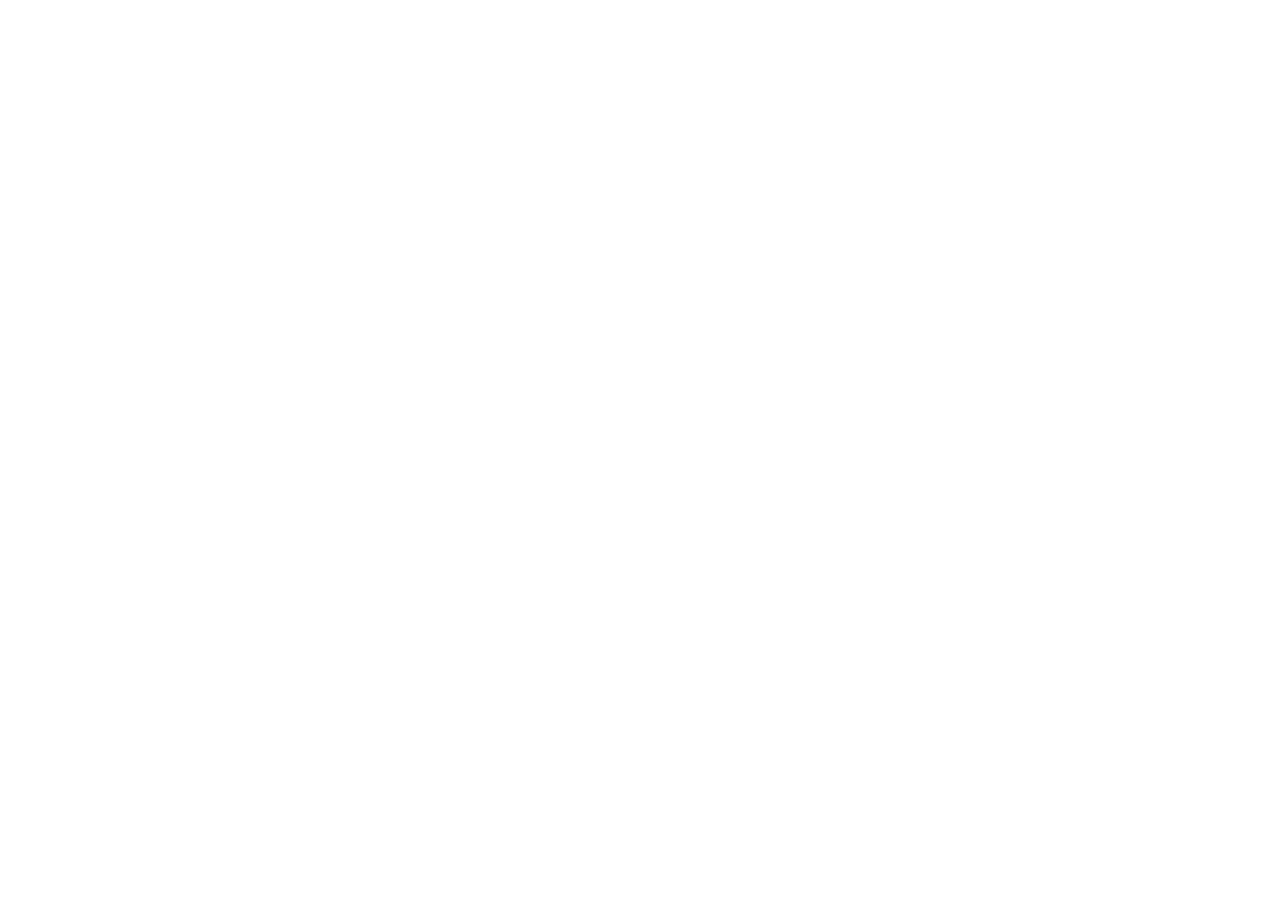
==== index.html @ 6c0de212 "Create typography" ====
<!DOCTYPE html>
<html lang="en">
  <head>
    <meta charset="UTF-8" />
    <meta name="viewport" content="width=device-width, initial-scale=1.0" />
    <title>Document</title>
    <link rel="preconnect" href="https://fonts.googleapis.com" />
    <link rel="preconnect" href="https://fonts.gstatic.com" crossorigin />
    <link
      href="https://fonts.googleapis.com/css2?family=Inter:ital,opsz,wght@0,14..32,100..900;1,14..32,100..900&family=Roboto:ital,wght@0,100;0,300;0,400;0,500;0,700;0,900;1,100;1,300;1,400;1,500;1,700;1,900&display=swap"
      rel="stylesheet"
    />
    <link rel="stylesheet" href="css/index.css" />
  </head>
  <body></body>
</html>
---- css/index.css ----
:root {
  --button-primary: #22a2f8;
  --dark-blue-1: #121c42;
  --bg-header: #fff;
  --bg-section: #f6fbff;
  --hover-color: #ded6ff;
  --bg-media-card: #f6f7fb;
  --bg-testimonial: #05263b;
  --bg-label: #e9f6ff;
}
html {
  font-size: 62.5%;
}
body {
  font-family: Inter, Roboto, sans-serif;
  font-size: 1.6rem;
  line-height: 2.6rem;
}

h1,
h2,
h3 {
  color: var(--dark-blue-1);
  margin-bottom: 2rem;
}

h1 {
  font-size: 3.6rem;
  margin-top: 2.3rem;
}

h2 {
  font-size: 2.8rem;
}

h3 {
  font-size: 2.2rem;
}
p {
  margin: 0;
}

@media screen and (min-width: 960px) {
  h1 {
    font-size: 4.4rem;
    margin-top: 2.3rem;
    margin-bottom: 2.3rem;
  }
  h2 {
    font-size: 4.8px;
    margin-bottom: 2.5rem;
  }
}
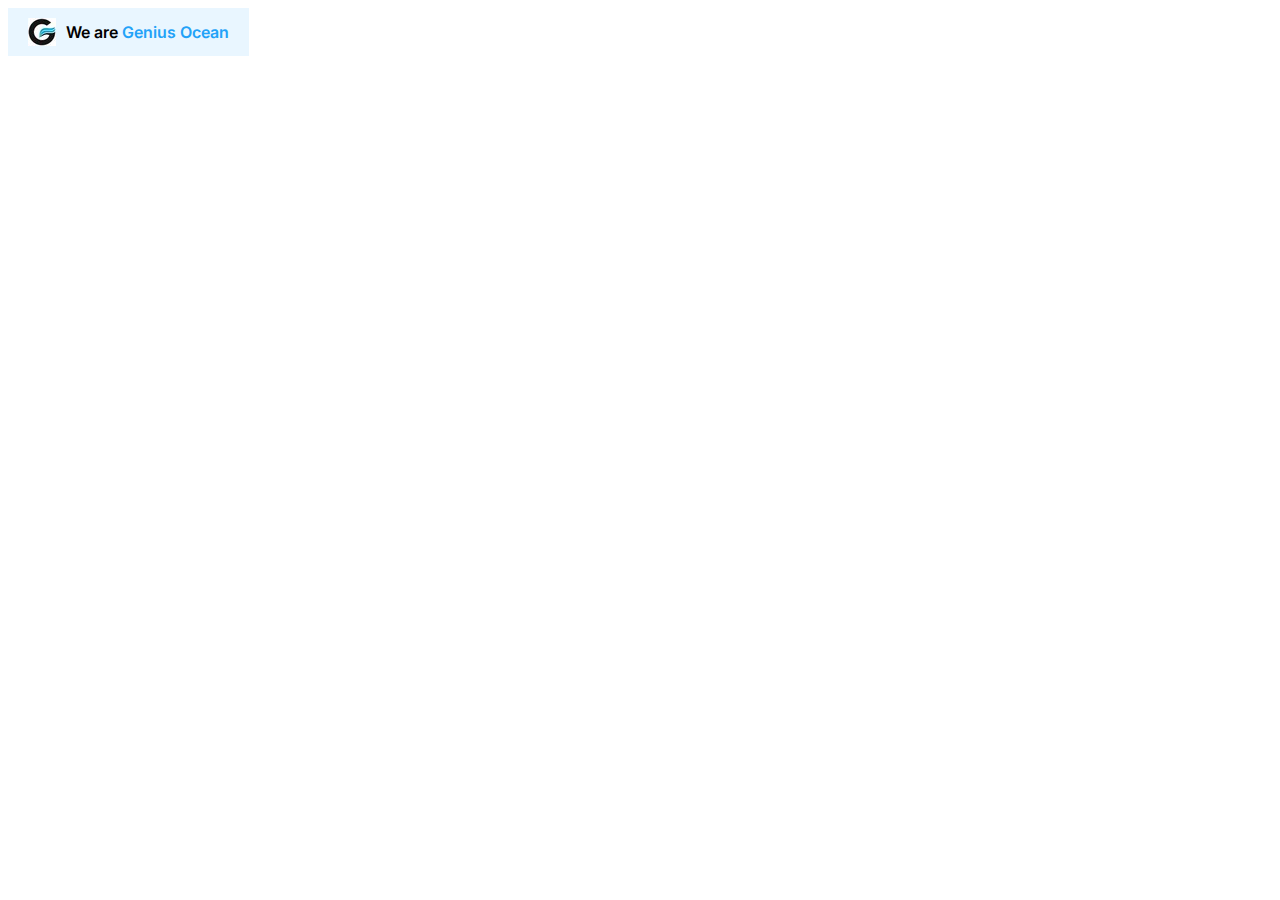
==== commit 63b88441: "Make a label component" ====
--- a/index.html
+++ b/index.html
@@ -12,5 +12,12 @@
     />
     <link rel="stylesheet" href="css/index.css" />
   </head>
-  <body></body>
+  <body>
+    <div class="sect-lbl">
+      <div class="sect-lbl-ico"><img src="images/genius.jpg" alt="" /></div>
+      <span class="sect-lbl-txt"
+        >We are <span class="blue-g-o">Genius Ocean</span></span
+      >
+    </div>
+  </body>
 </html>
--- a/css/index.css
+++ b/css/index.css
@@ -39,7 +39,27 @@
 p {
   margin: 0;
 }
-
+img {
+  width: 100%;
+  height: 100%;
+}
+.blue-g-o {
+  color: var(--button-primary);
+}
+.sect-lbl {
+  display: inline-flex;
+  align-items: center;
+  white-space: nowrap;
+  padding: 1rem 2rem;
+  background-color: var(--bg-label);
+}
+.sect-lbl-ico {
+  margin-right: 10px;
+  height: 28px;
+}
+.sect-lbl-txt {
+  font-weight: 600;
+}
 @media screen and (min-width: 960px) {
   h1 {
     font-size: 4.4rem;
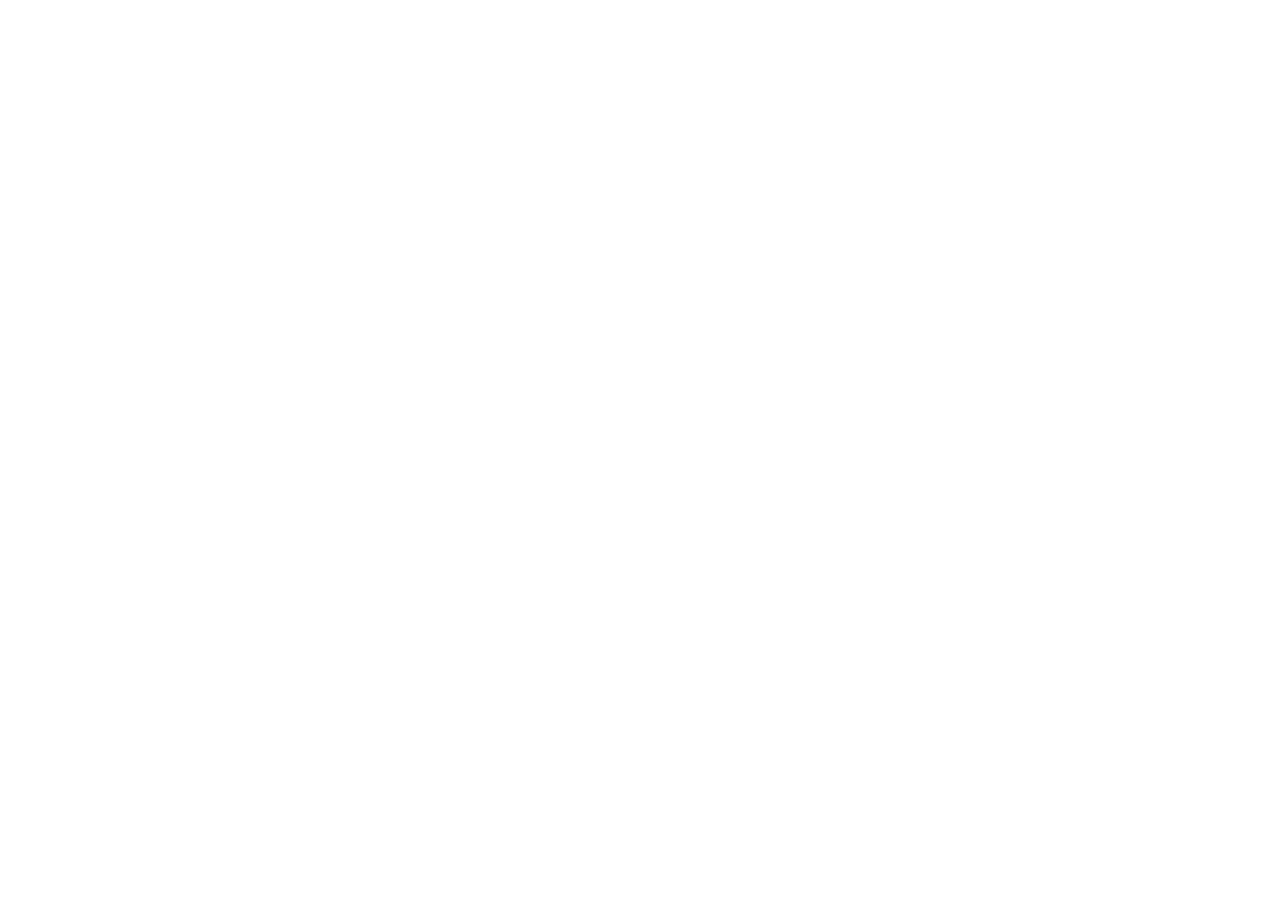
==== commit a124a70b: "Make link components" ====
--- a/index.html
+++ b/index.html
@@ -12,12 +12,5 @@
     />
     <link rel="stylesheet" href="css/index.css" />
   </head>
-  <body>
-    <div class="sect-lbl">
-      <div class="sect-lbl-ico"><img src="images/genius.jpg" alt="" /></div>
-      <span class="sect-lbl-txt"
-        >We are <span class="blue-g-o">Genius Ocean</span></span
-      >
-    </div>
-  </body>
+  <body></body>
 </html>
--- a/css/index.css
+++ b/css/index.css
@@ -12,7 +12,7 @@
   font-size: 62.5%;
 }
 body {
-  font-family: Inter, Roboto, sans-serif;
+  font-family: Roboto, sans-serif;
   font-size: 1.6rem;
   line-height: 2.6rem;
 }
@@ -20,6 +20,7 @@
 h1,
 h2,
 h3 {
+  font-family: Inter, sans-serif;
   color: var(--dark-blue-1);
   margin-bottom: 2rem;
 }
@@ -43,8 +44,36 @@
   width: 100%;
   height: 100%;
 }
+a {
+  text-decoration: none;
+}
 .blue-g-o {
   color: var(--button-primary);
+}
+.links {
+  border: 1px solid;
+  cursor: pointer;
+  display: inline-block;
+  font-family: Inter, sans-serif;
+  font-weight: 600;
+  line-height: 120%;
+  outline: none;
+  overflow: hidden;
+
+  text-align: center;
+  text-transform: capitalize;
+  transition: all ease 0.3s;
+}
+.links--primary {
+  color: var(--bg-header);
+  background-color: var(--button-primary);
+  border-color: var(--button-primary, 0.3);
+  padding: 12px 35px;
+}
+.links--secondary {
+  color: var(--dark-blue-1);
+  border-color: var(--hover-color, 0.3);
+  padding: 15px 20px;
 }
 .sect-lbl {
   display: inline-flex;
@@ -52,6 +81,7 @@
   white-space: nowrap;
   padding: 1rem 2rem;
   background-color: var(--bg-label);
+  text-transform: capitalize;
 }
 .sect-lbl-ico {
   margin-right: 10px;
@@ -70,4 +100,13 @@
     font-size: 4.8px;
     margin-bottom: 2.5rem;
   }
+  .links {
+    padding: 17px 60px;
+  }
+  .sect-lbl {
+    padding: 1.4rem 2.4rem;
+  }
+  .sect-lbl-txt {
+    font-size: 1.8rem;
+  }
 }
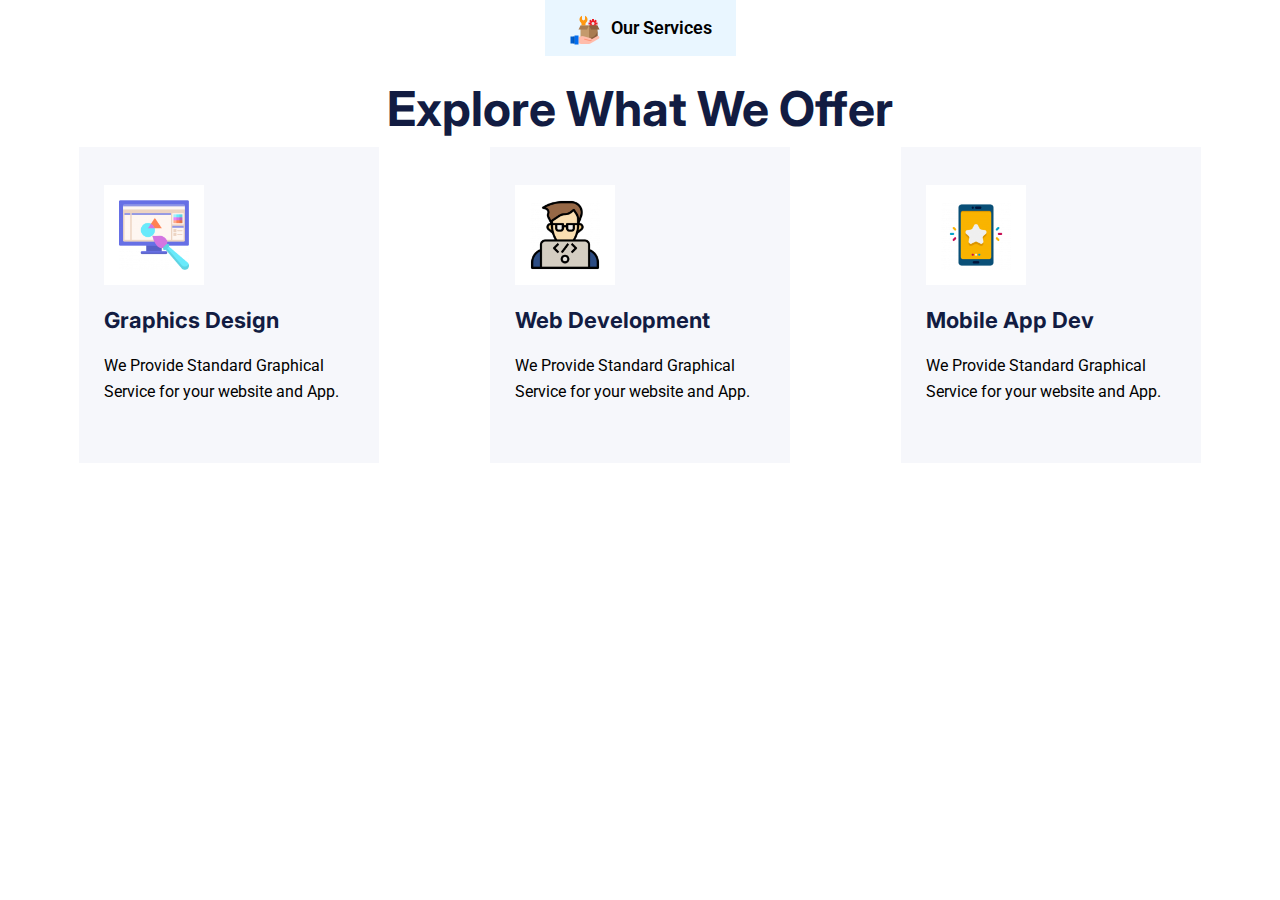
==== commit b02ec93e: "Make made the services section" ====
--- a/index.html
+++ b/index.html
@@ -10,7 +10,60 @@
       href="https://fonts.googleapis.com/css2?family=Inter:ital,opsz,wght@0,14..32,100..900;1,14..32,100..900&family=Roboto:ital,wght@0,100;0,300;0,400;0,500;0,700;0,900;1,100;1,300;1,400;1,500;1,700;1,900&display=swap"
       rel="stylesheet"
     />
+    <link
+      rel="stylesheet"
+      href="https://fonts.googleapis.com/css2?family=Material+Symbols+Outlined:opsz,wght,FILL,GRAD@20..48,100..700,0..1,-50..200"
+    />
     <link rel="stylesheet" href="css/index.css" />
   </head>
-  <body></body>
+  <body>
+    <div class="wrapper">
+      <div class="service-section">
+        <div class="sect-lbl">
+          <div class="sect-lbl-ico">
+            <img src="images/service.png" alt="" />
+          </div>
+          <span class="sect-lbl-txt">Our Services</span>
+        </div>
+        <h2>Explore What We Offer</h2>
+
+        <div class="services-list">
+          <div class="service">
+            <div class="service__icon">
+              <img src="images/graphics-design.png" alt="" />
+            </div>
+            <div>
+              <h3>Graphics Design</h3>
+              <p>
+                We Provide Standard Graphical Service for your website and App.
+              </p>
+            </div>
+          </div>
+          <div class="service">
+            <div class="service__icon">
+              <img src="images/web-development.png" alt="" />
+            </div>
+            <div>
+              <h3>Web Development</h3>
+              <p>
+                We Provide Standard Graphical Service for your website and App.
+              </p>
+            </div>
+          </div>
+          <div class="service">
+            <div class="service__icon">
+              <img src="images/mobile-app-dev.png" alt="" />
+            </div>
+            <div>
+              <h3>Mobile App Dev</h3>
+              <p>
+                We Provide Standard Graphical Service for your website and App.
+              </p>
+            </div>
+          </div>
+        </div>
+      </div>
+    </div>
+    <script src="index.js"></script>
+  </body>
 </html>
--- a/css/index.css
+++ b/css/index.css
@@ -1,3 +1,6 @@
+* {
+  box-sizing: border-box;
+}
 :root {
   --button-primary: #22a2f8;
   --dark-blue-1: #121c42;
@@ -7,6 +10,11 @@
   --bg-media-card: #f6f7fb;
   --bg-testimonial: #05263b;
   --bg-label: #e9f6ff;
+  --dark-rgb: 5, 38, 59;
+  --base-rgb: 34, 162, 248;
+  --section-bg: #f6fbff;
+  --light-clr: #ded6ff;
+  --title-clr: #121c42;
 }
 html {
   font-size: 62.5%;
@@ -15,6 +23,8 @@
   font-family: Roboto, sans-serif;
   font-size: 1.6rem;
   line-height: 2.6rem;
+  margin: 0;
+  padding: 0;
 }
 
 h1,
@@ -28,6 +38,7 @@
 h1 {
   font-size: 3.6rem;
   margin-top: 2.3rem;
+  line-height: 1;
 }
 
 h2 {
@@ -42,10 +53,12 @@
 }
 img {
   width: 100%;
-  height: 100%;
 }
 a {
   text-decoration: none;
+}
+li {
+  list-style: none;
 }
 .blue-g-o {
   color: var(--button-primary);
@@ -59,16 +72,25 @@
   line-height: 120%;
   outline: none;
   overflow: hidden;
-
   text-align: center;
   text-transform: capitalize;
   transition: all ease 0.3s;
+  white-space: nowrap;
+  max-width: max-content;
 }
 .links--primary {
   color: var(--bg-header);
   background-color: var(--button-primary);
   border-color: var(--button-primary, 0.3);
   padding: 12px 35px;
+}
+.links--primary:hover {
+  color: var(--button-primary);
+  border-color: var(--button-primary);
+  background: transparent;
+  border-style: solid;
+  border-radius: 1px;
+  transition: 0.3s;
 }
 .links--secondary {
   color: var(--dark-blue-1);
@@ -90,15 +112,258 @@
 .sect-lbl-txt {
   font-weight: 600;
 }
-@media screen and (min-width: 960px) {
+
+.logo {
+  max-width: 130px;
+  max-height: 45px;
+}
+
+.hamburger {
+  width: 25px;
+  cursor: pointer;
+  display: flex;
+  flex-direction: column;
+  justify-content: space-between;
+  height: 20px;
+}
+
+.hamburger span {
+  display: block;
+  height: 3px;
+  background-color: var(--dark-blue-1);
+  transition: 0.3s;
+}
+
+.hamburger.active span:nth-child(1) {
+  transform: rotate(45deg) translate(3px, 9px);
+}
+
+.hamburger.active span:nth-child(2) {
+  opacity: 0;
+}
+
+.hamburger.active span:nth-child(3) {
+  transform: rotate(-45deg) translate(3px, -9px);
+}
+.overlay {
+  position: fixed;
+  top: 0;
+  left: 0;
+  bottom: 0;
+  right: 0;
+  background: rgba(var(--dark-rgb), 0.7);
+  z-index: 99;
+  display: none;
+}
+
+.overlay.active {
+  display: block;
+}
+header {
+  /* top: 0;
+  left: 0;
+  right: 0; */
+  position: relative;
+  width: 100%;
+  height: 75px;
+  background-color: var(--bg-header);
+  z-index: 999;
+  box-shadow: 0 0 5px rgba(var(--base-rgb), 0.2);
+}
+.wrapper {
+  width: 100%;
+  height: 100%;
+  padding-left: 29px;
+  padding-right: 29px;
+}
+nav {
+  height: 100%;
+  width: 100%;
+  display: flex;
+  align-items: center;
+  justify-content: space-between;
+  /* position: absolute; */
+}
+.sidebar {
+  position: fixed;
+  left: 0;
+  top: 0;
+  bottom: 0;
+  width: 100%;
+  z-index: 9999;
+  max-width: 320px;
+  background-color: var(--bg-testimonial);
+  padding: 30px 20px;
+  transition: all ease 0.3s;
+  transform-origin: left;
+}
+
+.sidebar:not(.active) {
+  transform: scaleX(0);
+}
+.sidebar-list {
+  margin-top: 20px;
+}
+.sidebar-list ul {
+  padding: 0;
+  text-align: center;
+}
+.sidebar-list li {
+  margin: 10px 0;
+}
+.sidebar-list a {
+  color: var(--bg-header);
+}
+.sidebar-btn {
+  margin-top: 20px;
+  text-align: center;
+}
+.material-symbols-outlined {
+  font-variation-settings: "FILL" 0, "wght" 900, "GRAD" 0, "opsz" 24;
+}
+.close-sidebar-btn {
+  color: #d90429;
+  cursor: pointer;
+  position: absolute;
+  right: 30px;
+  top: 20px;
+}
+nav ul {
+  display: none;
+}
+.h-nav-btn {
+  display: none;
+}
+.img-animate {
+  position: relative;
+  padding: 10px 15px;
+  max-width: 500px;
+}
+
+.main-img {
+  width: 100%;
+  max-width: 700px;
+  height: auto;
+  display: block;
+  margin: 30px auto;
+}
+@keyframes float1 {
+  0%,
+  100% {
+    transform: translateY(-80px);
+  }
+  50% {
+    transform: translateY(-60px); /* Adjust float distance */
+  }
+}
+@keyframes float2 {
+  0%,
+  100% {
+    transform: translateY(-60px);
+  }
+  50% {
+    transform: translateY(-80px); /* Adjust float distance */
+  }
+}
+.float-image1 {
+  position: absolute;
+  top: 50%; /* Adjust for positioning */
+  width: 50%;
+  height: auto;
+  animation: float1 3s ease-in-out infinite; /* Similar floating effect */
+  right: -40px;
+}
+.float-image2 {
+  position: absolute;
+  top: 50%; /* Adjust for positioning */
+  left: 200;
+  width: 50%;
+  height: auto;
+  animation: float2 3s ease-in-out infinite; /* Similar floating effect */
+  left: -40px;
+}
+.hero {
+  display: grid;
+  grid-template-columns: 1fr;
+  gap: 20px;
+  align-items: center;
+  justify-items: center;
+  background-color: var(--section-bg);
+  padding: 60px 0;
+}
+.top-hero {
+  text-align: center;
+}
+.top-hero p {
+  margin-bottom: 20px;
+}
+.service-section {
+  text-align: center;
+}
+.services-list {
+  display: grid;
+  grid-template-columns: 1fr;
+  gap: 10px;
+  align-items: center;
+  justify-items: center;
+}
+.service {
+  margin: 10px 5px;
+  padding: 38px 25px;
+  background: #f6f7fb;
+  position: relative;
+  overflow: hidden;
+  height: 100%;
+  max-width: 300px;
+  text-align: left;
+}
+.service:hover {
+  color: var(--light-clr);
+}
+
+.service::before {
+  inset: 0 100% 100% 0;
+  position: absolute;
+  content: "";
+  background: var(--title-clr);
+  transition: all ease 0.3s;
+}
+.service:hover::before {
+  inset: 0;
+}
+.service__icon {
+  width: 100px;
+  height: 100px;
+  background: var(--bg-header);
+  display: flex;
+  align-items: center;
+  justify-content: center;
+  transition: all ease 0.3s;
+  margin-bottom: 20px;
+}
+.service:hover .service__icon {
+  background: rgba(255, 255, 255, 0.2);
+}
+.service > * {
+  position: relative;
+  z-index: 1;
+}
+.service img {
+  width: 70px;
+  height: auto;
+}
+@media screen and (min-width: 760px) {
   h1 {
     font-size: 4.4rem;
     margin-top: 2.3rem;
     margin-bottom: 2.3rem;
   }
   h2 {
-    font-size: 4.8px;
+    font-size: 4.8rem;
     margin-bottom: 2.5rem;
+  }
+  header {
+    height: 100px;
   }
   .links {
     padding: 17px 60px;
@@ -109,4 +374,32 @@
   .sect-lbl-txt {
     font-size: 1.8rem;
   }
-}
+  .hamburger {
+    display: none;
+  }
+  nav ul {
+    display: flex;
+    padding: 0 15px;
+  }
+  nav ul li {
+    margin: 10px;
+  }
+  nav ul li a {
+    font-family: Inter, sans-serif;
+    color: var(--dark-blue-1);
+    letter-spacing: 1px;
+  }
+  .h-nav-btn {
+    display: contents;
+  }
+  .hero {
+    grid-template-columns: 1fr 1fr;
+  }
+
+  .top-hero {
+    text-align: left;
+  }
+  .services-list {
+    grid-template-columns: 1fr 1fr 1fr;
+  }
+}
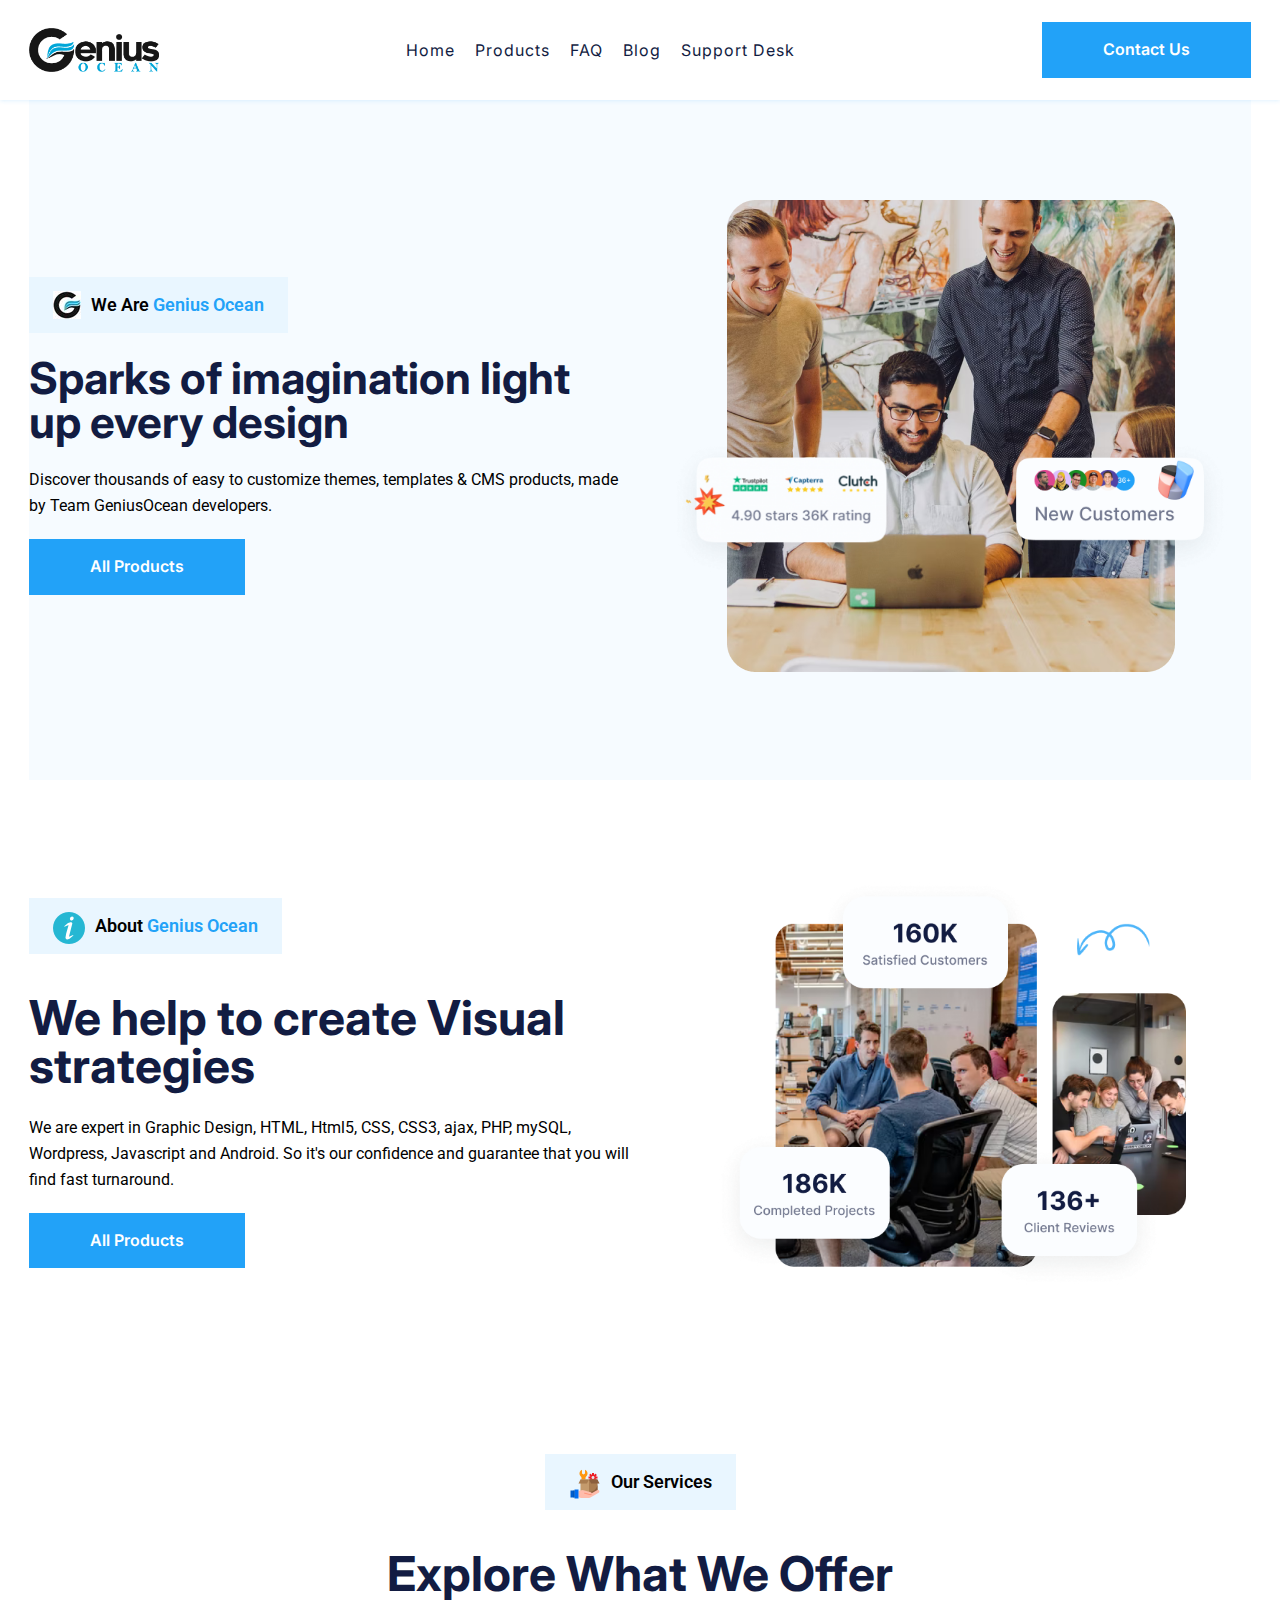
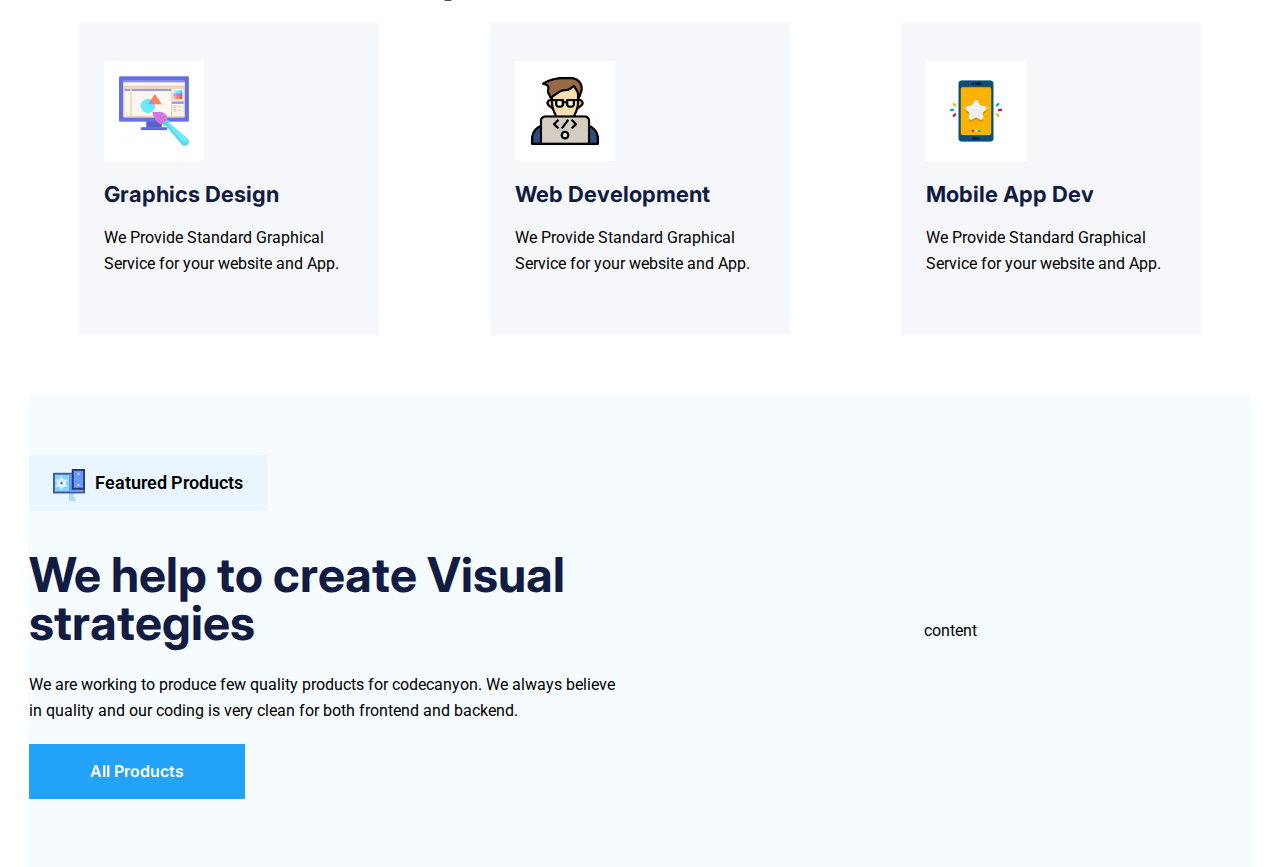
==== commit 22bf2923: "add components to build page" ====
--- a/index.html
+++ b/index.html
@@ -1,69 +1,231 @@
-<!DOCTYPE html>
-<html lang="en">
-  <head>
-    <meta charset="UTF-8" />
-    <meta name="viewport" content="width=device-width, initial-scale=1.0" />
-    <title>Document</title>
-    <link rel="preconnect" href="https://fonts.googleapis.com" />
-    <link rel="preconnect" href="https://fonts.gstatic.com" crossorigin />
-    <link
-      href="https://fonts.googleapis.com/css2?family=Inter:ital,opsz,wght@0,14..32,100..900;1,14..32,100..900&family=Roboto:ital,wght@0,100;0,300;0,400;0,500;0,700;0,900;1,100;1,300;1,400;1,500;1,700;1,900&display=swap"
-      rel="stylesheet"
-    />
-    <link
-      rel="stylesheet"
-      href="https://fonts.googleapis.com/css2?family=Material+Symbols+Outlined:opsz,wght,FILL,GRAD@20..48,100..700,0..1,-50..200"
-    />
-    <link rel="stylesheet" href="css/index.css" />
-  </head>
-  <body>
-    <div class="wrapper">
-      <div class="service-section">
-        <div class="sect-lbl">
-          <div class="sect-lbl-ico">
-            <img src="images/service.png" alt="" />
-          </div>
-          <span class="sect-lbl-txt">Our Services</span>
-        </div>
-        <h2>Explore What We Offer</h2>
-
-        <div class="services-list">
-          <div class="service">
-            <div class="service__icon">
-              <img src="images/graphics-design.png" alt="" />
-            </div>
-            <div>
-              <h3>Graphics Design</h3>
-              <p>
-                We Provide Standard Graphical Service for your website and App.
-              </p>
-            </div>
-          </div>
-          <div class="service">
-            <div class="service__icon">
-              <img src="images/web-development.png" alt="" />
-            </div>
-            <div>
-              <h3>Web Development</h3>
-              <p>
-                We Provide Standard Graphical Service for your website and App.
-              </p>
-            </div>
-          </div>
-          <div class="service">
-            <div class="service__icon">
-              <img src="images/mobile-app-dev.png" alt="" />
-            </div>
-            <div>
-              <h3>Mobile App Dev</h3>
-              <p>
-                We Provide Standard Graphical Service for your website and App.
-              </p>
-            </div>
-          </div>
-        </div>
-      </div>
-    </div>
-    <script src="index.js"></script>
-  </body>
-</html>
+<!DOCTYPE html>
+<html lang="en">
+  <head>
+    <meta charset="UTF-8" />
+    <meta name="viewport" content="width=device-width, initial-scale=1.0" />
+    <title>Document</title>
+    <link rel="preconnect" href="https://fonts.googleapis.com" />
+    <link rel="preconnect" href="https://fonts.gstatic.com" crossorigin />
+    <link
+      href="https://fonts.googleapis.com/css2?family=Inter:ital,opsz,wght@0,14..32,100..900;1,14..32,100..900&family=Roboto:ital,wght@0,100;0,300;0,400;0,500;0,700;0,900;1,100;1,300;1,400;1,500;1,700;1,900&display=swap"
+      rel="stylesheet"
+    />
+    <link
+      rel="stylesheet"
+      href="https://fonts.googleapis.com/css2?family=Material+Symbols+Outlined:opsz,wght,FILL,GRAD@20..48,100..700,0..1,-50..200"
+    />
+    <link rel="stylesheet" href="css/index.css" />
+  </head>
+  <body>
+    <div class="overlay"></div>
+    <header>
+      <div class="wrapper">
+        <nav>
+          <div class="logo">
+            <a href="#"><img src="images/logo.png" alt="" /></a>
+          </div>
+
+          <ul>
+            <li>
+              <a href="http://" target="_blank" rel="noopener noreferrer"
+                >Home</a
+              >
+            </li>
+            <li>
+              <a href="http://" target="_blank" rel="noopener noreferrer"
+                >Products</a
+              >
+            </li>
+            <li>
+              <a href="http://" target="_blank" rel="noopener noreferrer"
+                >FAQ
+              </a>
+            </li>
+            <li>
+              <a href="http://" target="_blank" rel="noopener noreferrer"
+                >Blog</a
+              >
+            </li>
+            <li>
+              <a href="http://" target="_blank" rel="noopener noreferrer"
+                >Support Desk</a
+              >
+            </li>
+          </ul>
+          <div class="h-nav-btn">
+            <a href="#" class="links links--primary">Contact Us</a>
+          </div>
+
+          <div class="sidebar">
+            <span
+              class="material-symbols-outlined close-sidebar-btn menu-toggle"
+            >
+              close
+            </span>
+            <div class="sidebar-list">
+              <ul>
+                <li>
+                  <a href="http://" target="_blank" rel="noopener noreferrer"
+                    >Home</a
+                  >
+                </li>
+                <li>
+                  <a href="http://" target="_blank" rel="noopener noreferrer"
+                    >Products</a
+                  >
+                </li>
+                <li>
+                  <a href="http://" target="_blank" rel="noopener noreferrer"
+                    >FAQ
+                  </a>
+                </li>
+                <li>
+                  <a href="http://" target="_blank" rel="noopener noreferrer"
+                    >Blog</a
+                  >
+                </li>
+                <li>
+                  <a href="http://" target="_blank" rel="noopener noreferrer"
+                    >Support Desk</a
+                  >
+                </li>
+              </ul>
+            </div>
+            <div class="sidebar-btn">
+              <a href="#" class="links links--primary">Contact Us</a>
+            </div>
+          </div>
+          <div class="hamburger menu-toggle">
+            <span></span>
+            <span></span>
+            <span></span>
+          </div>
+        </nav>
+      </div>
+    </header>
+    <div class="wrapper">
+      <div class="hero hero--intro">
+        <div class="top-hero top-hero--1">
+          <div class="sect-lbl">
+            <div class="sect-lbl-ico">
+              <img src="images/genius.jpg" alt="" />
+            </div>
+            <span class="sect-lbl-txt"
+              >We are <span class="blue-g-o">Genius Ocean</span></span
+            >
+          </div>
+          <h1>Sparks of imagination light up every design</h1>
+          <p>
+            Discover thousands of easy to customize themes, templates & CMS
+            products, made by Team GeniusOcean developers.
+          </p>
+          <a href="#" class="links links--primary"> All Products</a>
+        </div>
+        <div class="img-animate">
+          <div class="main-img"><img src="images/main-img.png" alt="" /></div>
+          <!-- absolute, transform, transition -->
+          <div class="float-image1">
+            <img src="images/new-customers.png" alt="" />
+          </div>
+          <!-- absolute, transform, transition -->
+          <div class="float-image2"><img src="images/rating.png" alt="" /></div>
+        </div>
+      </div>
+    </div>
+    <div class="wrapper">
+      <div class="hero">
+        <div class="top-hero top-hero--2">
+          <div class="sect-lbl">
+            <div class="sect-lbl-ico">
+              <img src="images/info.png" alt="" />
+            </div>
+            <span class="sect-lbl-txt"
+              >About <span class="blue-g-o">Genius Ocean</span></span
+            >
+          </div>
+          <h2>We help to create Visual strategies</h2>
+          <p>
+            We are expert in Graphic Design, HTML, Html5, CSS, CSS3, ajax, PHP,
+            mySQL, Wordpress, Javascript and Android. So it's our confidence and
+            guarantee that you will find fast turnaround.
+          </p>
+          <a href="#" class="links links--primary"> All Products</a>
+        </div>
+        <div class="img-animate">
+          <div class="main-img"><img src="images/stats.png" alt="" /></div>
+        </div>
+      </div>
+    </div>
+    <div class="wrapper">
+      <div class="service-section">
+        <div class="sect-lbl">
+          <div class="sect-lbl-ico">
+            <img src="images/service.png" alt="" />
+          </div>
+          <span class="sect-lbl-txt">Our Services</span>
+        </div>
+        <h2>Explore What We Offer</h2>
+
+        <div class="services-list">
+          <div class="service">
+            <div class="service__icon">
+              <img src="images/graphics-design.png" alt="" />
+            </div>
+            <div>
+              <h3>Graphics Design</h3>
+              <p>
+                We Provide Standard Graphical Service for your website and App.
+              </p>
+            </div>
+          </div>
+          <div class="service">
+            <div class="service__icon">
+              <img src="images/web-development.png" alt="" />
+            </div>
+            <div>
+              <h3>Web Development</h3>
+              <p>
+                We Provide Standard Graphical Service for your website and App.
+              </p>
+            </div>
+          </div>
+          <div class="service">
+            <div class="service__icon">
+              <img src="images/mobile-app-dev.png" alt="" />
+            </div>
+            <div>
+              <h3>Mobile App Dev</h3>
+              <p>
+                We Provide Standard Graphical Service for your website and App.
+              </p>
+            </div>
+          </div>
+        </div>
+      </div>
+    </div>
+
+    <div class="wrapper">
+      <div class="hero hero--features">
+        <div class="top-hero">
+          <div class="sect-lbl">
+            <div class="sect-lbl-ico">
+              <img src="images/f-products.png" alt="" />
+            </div>
+            <span class="sect-lbl-txt">featured Products</span>
+          </div>
+
+          <h2>We help to create Visual strategies</h2>
+          <p>
+            We are working to produce few quality products for codecanyon. We
+            always believe in quality and our coding is very clean for both
+            frontend and backend.
+          </p>
+          <a href="#" class="links links--primary"> All Products</a>
+        </div>
+        <div>content</div>
+      </div>
+    </div>
+
+    <script src="index.js"></script>
+  </body>
+</html>
--- a/css/index.css
+++ b/css/index.css
@@ -1,405 +1,416 @@
-* {
-  box-sizing: border-box;
-}
-:root {
-  --button-primary: #22a2f8;
-  --dark-blue-1: #121c42;
-  --bg-header: #fff;
-  --bg-section: #f6fbff;
-  --hover-color: #ded6ff;
-  --bg-media-card: #f6f7fb;
-  --bg-testimonial: #05263b;
-  --bg-label: #e9f6ff;
-  --dark-rgb: 5, 38, 59;
-  --base-rgb: 34, 162, 248;
-  --section-bg: #f6fbff;
-  --light-clr: #ded6ff;
-  --title-clr: #121c42;
-}
-html {
-  font-size: 62.5%;
-}
-body {
-  font-family: Roboto, sans-serif;
-  font-size: 1.6rem;
-  line-height: 2.6rem;
-  margin: 0;
-  padding: 0;
-}
-
-h1,
-h2,
-h3 {
-  font-family: Inter, sans-serif;
-  color: var(--dark-blue-1);
-  margin-bottom: 2rem;
-}
-
-h1 {
-  font-size: 3.6rem;
-  margin-top: 2.3rem;
-  line-height: 1;
-}
-
-h2 {
-  font-size: 2.8rem;
-}
-
-h3 {
-  font-size: 2.2rem;
-}
-p {
-  margin: 0;
-}
-img {
-  width: 100%;
-}
-a {
-  text-decoration: none;
-}
-li {
-  list-style: none;
-}
-.blue-g-o {
-  color: var(--button-primary);
-}
-.links {
-  border: 1px solid;
-  cursor: pointer;
-  display: inline-block;
-  font-family: Inter, sans-serif;
-  font-weight: 600;
-  line-height: 120%;
-  outline: none;
-  overflow: hidden;
-  text-align: center;
-  text-transform: capitalize;
-  transition: all ease 0.3s;
-  white-space: nowrap;
-  max-width: max-content;
-}
-.links--primary {
-  color: var(--bg-header);
-  background-color: var(--button-primary);
-  border-color: var(--button-primary, 0.3);
-  padding: 12px 35px;
-}
-.links--primary:hover {
-  color: var(--button-primary);
-  border-color: var(--button-primary);
-  background: transparent;
-  border-style: solid;
-  border-radius: 1px;
-  transition: 0.3s;
-}
-.links--secondary {
-  color: var(--dark-blue-1);
-  border-color: var(--hover-color, 0.3);
-  padding: 15px 20px;
-}
-.sect-lbl {
-  display: inline-flex;
-  align-items: center;
-  white-space: nowrap;
-  padding: 1rem 2rem;
-  background-color: var(--bg-label);
-  text-transform: capitalize;
-}
-.sect-lbl-ico {
-  margin-right: 10px;
-  height: 28px;
-}
-.sect-lbl-txt {
-  font-weight: 600;
-}
-
-.logo {
-  max-width: 130px;
-  max-height: 45px;
-}
-
-.hamburger {
-  width: 25px;
-  cursor: pointer;
-  display: flex;
-  flex-direction: column;
-  justify-content: space-between;
-  height: 20px;
-}
-
-.hamburger span {
-  display: block;
-  height: 3px;
-  background-color: var(--dark-blue-1);
-  transition: 0.3s;
-}
-
-.hamburger.active span:nth-child(1) {
-  transform: rotate(45deg) translate(3px, 9px);
-}
-
-.hamburger.active span:nth-child(2) {
-  opacity: 0;
-}
-
-.hamburger.active span:nth-child(3) {
-  transform: rotate(-45deg) translate(3px, -9px);
-}
-.overlay {
-  position: fixed;
-  top: 0;
-  left: 0;
-  bottom: 0;
-  right: 0;
-  background: rgba(var(--dark-rgb), 0.7);
-  z-index: 99;
-  display: none;
-}
-
-.overlay.active {
-  display: block;
-}
-header {
-  /* top: 0;
-  left: 0;
-  right: 0; */
-  position: relative;
-  width: 100%;
-  height: 75px;
-  background-color: var(--bg-header);
-  z-index: 999;
-  box-shadow: 0 0 5px rgba(var(--base-rgb), 0.2);
-}
-.wrapper {
-  width: 100%;
-  height: 100%;
-  padding-left: 29px;
-  padding-right: 29px;
-}
-nav {
-  height: 100%;
-  width: 100%;
-  display: flex;
-  align-items: center;
-  justify-content: space-between;
-  /* position: absolute; */
-}
-.sidebar {
-  position: fixed;
-  left: 0;
-  top: 0;
-  bottom: 0;
-  width: 100%;
-  z-index: 9999;
-  max-width: 320px;
-  background-color: var(--bg-testimonial);
-  padding: 30px 20px;
-  transition: all ease 0.3s;
-  transform-origin: left;
-}
-
-.sidebar:not(.active) {
-  transform: scaleX(0);
-}
-.sidebar-list {
-  margin-top: 20px;
-}
-.sidebar-list ul {
-  padding: 0;
-  text-align: center;
-}
-.sidebar-list li {
-  margin: 10px 0;
-}
-.sidebar-list a {
-  color: var(--bg-header);
-}
-.sidebar-btn {
-  margin-top: 20px;
-  text-align: center;
-}
-.material-symbols-outlined {
-  font-variation-settings: "FILL" 0, "wght" 900, "GRAD" 0, "opsz" 24;
-}
-.close-sidebar-btn {
-  color: #d90429;
-  cursor: pointer;
-  position: absolute;
-  right: 30px;
-  top: 20px;
-}
-nav ul {
-  display: none;
-}
-.h-nav-btn {
-  display: none;
-}
-.img-animate {
-  position: relative;
-  padding: 10px 15px;
-  max-width: 500px;
-}
-
-.main-img {
-  width: 100%;
-  max-width: 700px;
-  height: auto;
-  display: block;
-  margin: 30px auto;
-}
-@keyframes float1 {
-  0%,
-  100% {
-    transform: translateY(-80px);
-  }
-  50% {
-    transform: translateY(-60px); /* Adjust float distance */
-  }
-}
-@keyframes float2 {
-  0%,
-  100% {
-    transform: translateY(-60px);
-  }
-  50% {
-    transform: translateY(-80px); /* Adjust float distance */
-  }
-}
-.float-image1 {
-  position: absolute;
-  top: 50%; /* Adjust for positioning */
-  width: 50%;
-  height: auto;
-  animation: float1 3s ease-in-out infinite; /* Similar floating effect */
-  right: -40px;
-}
-.float-image2 {
-  position: absolute;
-  top: 50%; /* Adjust for positioning */
-  left: 200;
-  width: 50%;
-  height: auto;
-  animation: float2 3s ease-in-out infinite; /* Similar floating effect */
-  left: -40px;
-}
-.hero {
-  display: grid;
-  grid-template-columns: 1fr;
-  gap: 20px;
-  align-items: center;
-  justify-items: center;
-  background-color: var(--section-bg);
-  padding: 60px 0;
-}
-.top-hero {
-  text-align: center;
-}
-.top-hero p {
-  margin-bottom: 20px;
-}
-.service-section {
-  text-align: center;
-}
-.services-list {
-  display: grid;
-  grid-template-columns: 1fr;
-  gap: 10px;
-  align-items: center;
-  justify-items: center;
-}
-.service {
-  margin: 10px 5px;
-  padding: 38px 25px;
-  background: #f6f7fb;
-  position: relative;
-  overflow: hidden;
-  height: 100%;
-  max-width: 300px;
-  text-align: left;
-}
-.service:hover {
-  color: var(--light-clr);
-}
-
-.service::before {
-  inset: 0 100% 100% 0;
-  position: absolute;
-  content: "";
-  background: var(--title-clr);
-  transition: all ease 0.3s;
-}
-.service:hover::before {
-  inset: 0;
-}
-.service__icon {
-  width: 100px;
-  height: 100px;
-  background: var(--bg-header);
-  display: flex;
-  align-items: center;
-  justify-content: center;
-  transition: all ease 0.3s;
-  margin-bottom: 20px;
-}
-.service:hover .service__icon {
-  background: rgba(255, 255, 255, 0.2);
-}
-.service > * {
-  position: relative;
-  z-index: 1;
-}
-.service img {
-  width: 70px;
-  height: auto;
-}
-@media screen and (min-width: 760px) {
-  h1 {
-    font-size: 4.4rem;
-    margin-top: 2.3rem;
-    margin-bottom: 2.3rem;
-  }
-  h2 {
-    font-size: 4.8rem;
-    margin-bottom: 2.5rem;
-  }
-  header {
-    height: 100px;
-  }
-  .links {
-    padding: 17px 60px;
-  }
-  .sect-lbl {
-    padding: 1.4rem 2.4rem;
-  }
-  .sect-lbl-txt {
-    font-size: 1.8rem;
-  }
-  .hamburger {
-    display: none;
-  }
-  nav ul {
-    display: flex;
-    padding: 0 15px;
-  }
-  nav ul li {
-    margin: 10px;
-  }
-  nav ul li a {
-    font-family: Inter, sans-serif;
-    color: var(--dark-blue-1);
-    letter-spacing: 1px;
-  }
-  .h-nav-btn {
-    display: contents;
-  }
-  .hero {
-    grid-template-columns: 1fr 1fr;
-  }
-
-  .top-hero {
-    text-align: left;
-  }
-  .services-list {
-    grid-template-columns: 1fr 1fr 1fr;
-  }
-}
+* {
+  box-sizing: border-box;
+}
+:root {
+  --button-primary: #22a2f8;
+  --dark-blue-1: #121c42;
+  --bg-header: #fff;
+  --bg-section: #f6fbff;
+  --hover-color: #ded6ff;
+  --bg-media-card: #f6f7fb;
+  --bg-testimonial: #05263b;
+  --bg-label: #e9f6ff;
+  --dark-rgb: 5, 38, 59;
+  --base-rgb: 34, 162, 248;
+  --section-bg: #f6fbff;
+  --light-clr: #ded6ff;
+  --title-clr: #121c42;
+}
+html {
+  font-size: 62.5%;
+}
+body {
+  font-family: Roboto, sans-serif;
+  font-size: 1.6rem;
+  line-height: 2.6rem;
+  margin: 0;
+  padding: 0;
+}
+
+h1,
+h2,
+h3 {
+  font-family: Inter, sans-serif;
+  color: var(--dark-blue-1);
+  margin-bottom: 2rem;
+}
+
+h1 {
+  font-size: 3.6rem;
+  margin-top: 2.3rem;
+  line-height: 1;
+}
+
+h2 {
+  font-size: 2.8rem;
+  line-height: 1;
+}
+
+h3 {
+  font-size: 2.2rem;
+  line-height: 1;
+}
+p {
+  margin: 0;
+}
+img {
+  width: 100%;
+}
+a {
+  text-decoration: none;
+}
+li {
+  list-style: none;
+}
+.blue-g-o {
+  color: var(--button-primary);
+}
+.links {
+  border: 1px solid;
+  cursor: pointer;
+  display: inline-block;
+  font-family: Inter, sans-serif;
+  font-weight: 600;
+  line-height: 120%;
+  outline: none;
+  overflow: hidden;
+  text-align: center;
+  text-transform: capitalize;
+  transition: all ease 0.3s;
+  white-space: nowrap;
+  max-width: max-content;
+}
+.links--primary {
+  color: var(--bg-header);
+  background-color: var(--button-primary);
+  border-color: var(--button-primary, 0.3);
+  padding: 12px 35px;
+}
+.links--primary:hover {
+  color: var(--button-primary);
+  border-color: var(--button-primary);
+  background: transparent;
+  border-style: solid;
+  border-radius: 1px;
+  transition: 0.3s;
+}
+.links--secondary {
+  color: var(--dark-blue-1);
+  border-color: var(--hover-color, 0.3);
+  padding: 15px 20px;
+}
+.sect-lbl {
+  display: inline-flex;
+  align-items: center;
+  white-space: nowrap;
+  padding: 1rem 2rem;
+  background-color: var(--bg-label);
+  text-transform: capitalize;
+}
+.sect-lbl-ico {
+  margin-right: 10px;
+  height: 28px;
+}
+.sect-lbl-txt {
+  font-weight: 600;
+}
+
+.logo {
+  max-width: 130px;
+  max-height: 45px;
+}
+
+.hamburger {
+  width: 25px;
+  cursor: pointer;
+  display: flex;
+  flex-direction: column;
+  justify-content: space-between;
+  height: 20px;
+}
+
+.hamburger span {
+  display: block;
+  height: 3px;
+  background-color: var(--dark-blue-1);
+  transition: 0.3s;
+}
+
+.hamburger.active span:nth-child(1) {
+  transform: rotate(45deg) translate(3px, 9px);
+}
+
+.hamburger.active span:nth-child(2) {
+  opacity: 0;
+}
+
+.hamburger.active span:nth-child(3) {
+  transform: rotate(-45deg) translate(3px, -9px);
+}
+.overlay {
+  position: fixed;
+  top: 0;
+  left: 0;
+  bottom: 0;
+  right: 0;
+  background: rgba(var(--dark-rgb), 0.7);
+  z-index: 99;
+  display: none;
+}
+
+.overlay.active {
+  display: block;
+}
+header {
+  /* top: 0;
+  left: 0;
+  right: 0; */
+  position: relative;
+  width: 100%;
+  height: 75px;
+  background-color: var(--bg-header);
+  z-index: 999;
+  box-shadow: 0 0 5px rgba(var(--base-rgb), 0.2);
+}
+.wrapper {
+  width: 100%;
+  height: 100%;
+  padding-left: 29px;
+  padding-right: 29px;
+}
+nav {
+  height: 100%;
+  width: 100%;
+  display: flex;
+  align-items: center;
+  justify-content: space-between;
+  /* position: absolute; */
+}
+.sidebar {
+  position: fixed;
+  left: 0;
+  top: 0;
+  bottom: 0;
+  width: 100%;
+  z-index: 9999;
+  max-width: 320px;
+  background-color: var(--bg-testimonial);
+  padding: 30px 20px;
+  transition: all ease 0.3s;
+  transform-origin: left;
+}
+
+.sidebar:not(.active) {
+  transform: scaleX(0);
+}
+.sidebar-list {
+  margin-top: 20px;
+}
+.sidebar-list ul {
+  padding: 0;
+  text-align: center;
+}
+.sidebar-list li {
+  margin: 10px 0;
+}
+.sidebar-list a {
+  color: var(--bg-header);
+}
+.sidebar-btn {
+  margin-top: 20px;
+  text-align: center;
+}
+.material-symbols-outlined {
+  font-variation-settings: "FILL" 0, "wght" 900, "GRAD" 0, "opsz" 24;
+}
+.close-sidebar-btn {
+  color: #d90429;
+  cursor: pointer;
+  position: absolute;
+  right: 30px;
+  top: 20px;
+}
+nav ul {
+  display: none;
+}
+.h-nav-btn {
+  display: none;
+}
+.img-animate {
+  position: relative;
+  padding: 10px 15px;
+  max-width: 500px;
+}
+
+.main-img {
+  width: 100%;
+  max-width: 700px;
+  height: auto;
+  display: block;
+  margin: 30px auto;
+}
+@keyframes float1 {
+  0%,
+  100% {
+    transform: translateY(-80px);
+  }
+  50% {
+    transform: translateY(-60px); /* Adjust float distance */
+  }
+}
+@keyframes float2 {
+  0%,
+  100% {
+    transform: translateY(-60px);
+  }
+  50% {
+    transform: translateY(-80px); /* Adjust float distance */
+  }
+}
+.float-image1 {
+  position: absolute;
+  top: 50%; /* Adjust for positioning */
+  width: 50%;
+  height: auto;
+  animation: float1 3s ease-in-out infinite; /* Similar floating effect */
+  right: -40px;
+}
+.float-image2 {
+  position: absolute;
+  top: 50%; /* Adjust for positioning */
+  left: 200;
+  width: 50%;
+  height: auto;
+  animation: float2 3s ease-in-out infinite; /* Similar floating effect */
+  left: -40px;
+}
+.hero {
+  display: grid;
+  grid-template-columns: 1fr;
+  gap: 20px;
+  align-items: center;
+  justify-items: center;
+  padding: 60px 0;
+}
+.hero--intro {
+  background-color: var(--section-bg);
+}
+.hero--features {
+  background-color: var(--section-bg);
+}
+.top-hero--1 {
+  text-align: center;
+}
+.top-hero--2 {
+  text-align: left;
+}
+.top-hero p {
+  margin-bottom: 20px;
+}
+.service-section {
+  text-align: center;
+  padding: 60px 0;
+}
+.services-list {
+  display: grid;
+  grid-template-columns: 1fr;
+  gap: 10px;
+  align-items: center;
+  justify-items: center;
+}
+.service {
+  margin: 10px 5px;
+  padding: 38px 25px;
+  background: #f6f7fb;
+  position: relative;
+  overflow: hidden;
+  height: 100%;
+  max-width: 300px;
+  text-align: left;
+}
+.service:hover {
+  color: var(--light-clr);
+}
+
+.service::before {
+  inset: 0 100% 100% 0;
+  position: absolute;
+  content: "";
+  background: var(--title-clr);
+  transition: all ease 0.3s;
+}
+.service:hover::before {
+  inset: 0;
+}
+.service__icon {
+  width: 100px;
+  height: 100px;
+  background: var(--bg-header);
+  display: flex;
+  align-items: center;
+  justify-content: center;
+  transition: all ease 0.3s;
+  margin-bottom: 20px;
+}
+.service:hover .service__icon {
+  background: rgba(255, 255, 255, 0.2);
+}
+.service > * {
+  position: relative;
+  z-index: 1;
+}
+.service img {
+  width: 70px;
+  height: auto;
+}
+@media screen and (min-width: 760px) {
+  h1 {
+    font-size: 4.4rem;
+    margin-top: 2.3rem;
+    margin-bottom: 2.3rem;
+  }
+  h2 {
+    font-size: 4.8rem;
+    margin-bottom: 2.5rem;
+  }
+  header {
+    height: 100px;
+  }
+  .links {
+    padding: 17px 60px;
+  }
+  .sect-lbl {
+    padding: 1.4rem 2.4rem;
+  }
+  .sect-lbl-txt {
+    font-size: 1.8rem;
+  }
+  .hamburger {
+    display: none;
+  }
+  nav ul {
+    display: flex;
+    padding: 0 15px;
+  }
+  nav ul li {
+    margin: 10px;
+  }
+  nav ul li a {
+    font-family: Inter, sans-serif;
+    color: var(--dark-blue-1);
+    letter-spacing: 1px;
+  }
+  .h-nav-btn {
+    display: contents;
+  }
+  .hero {
+    grid-template-columns: 1fr 1fr;
+  }
+
+  .top-hero {
+    text-align: left;
+  }
+  .services-list {
+    grid-template-columns: 1fr 1fr 1fr;
+  }
+}
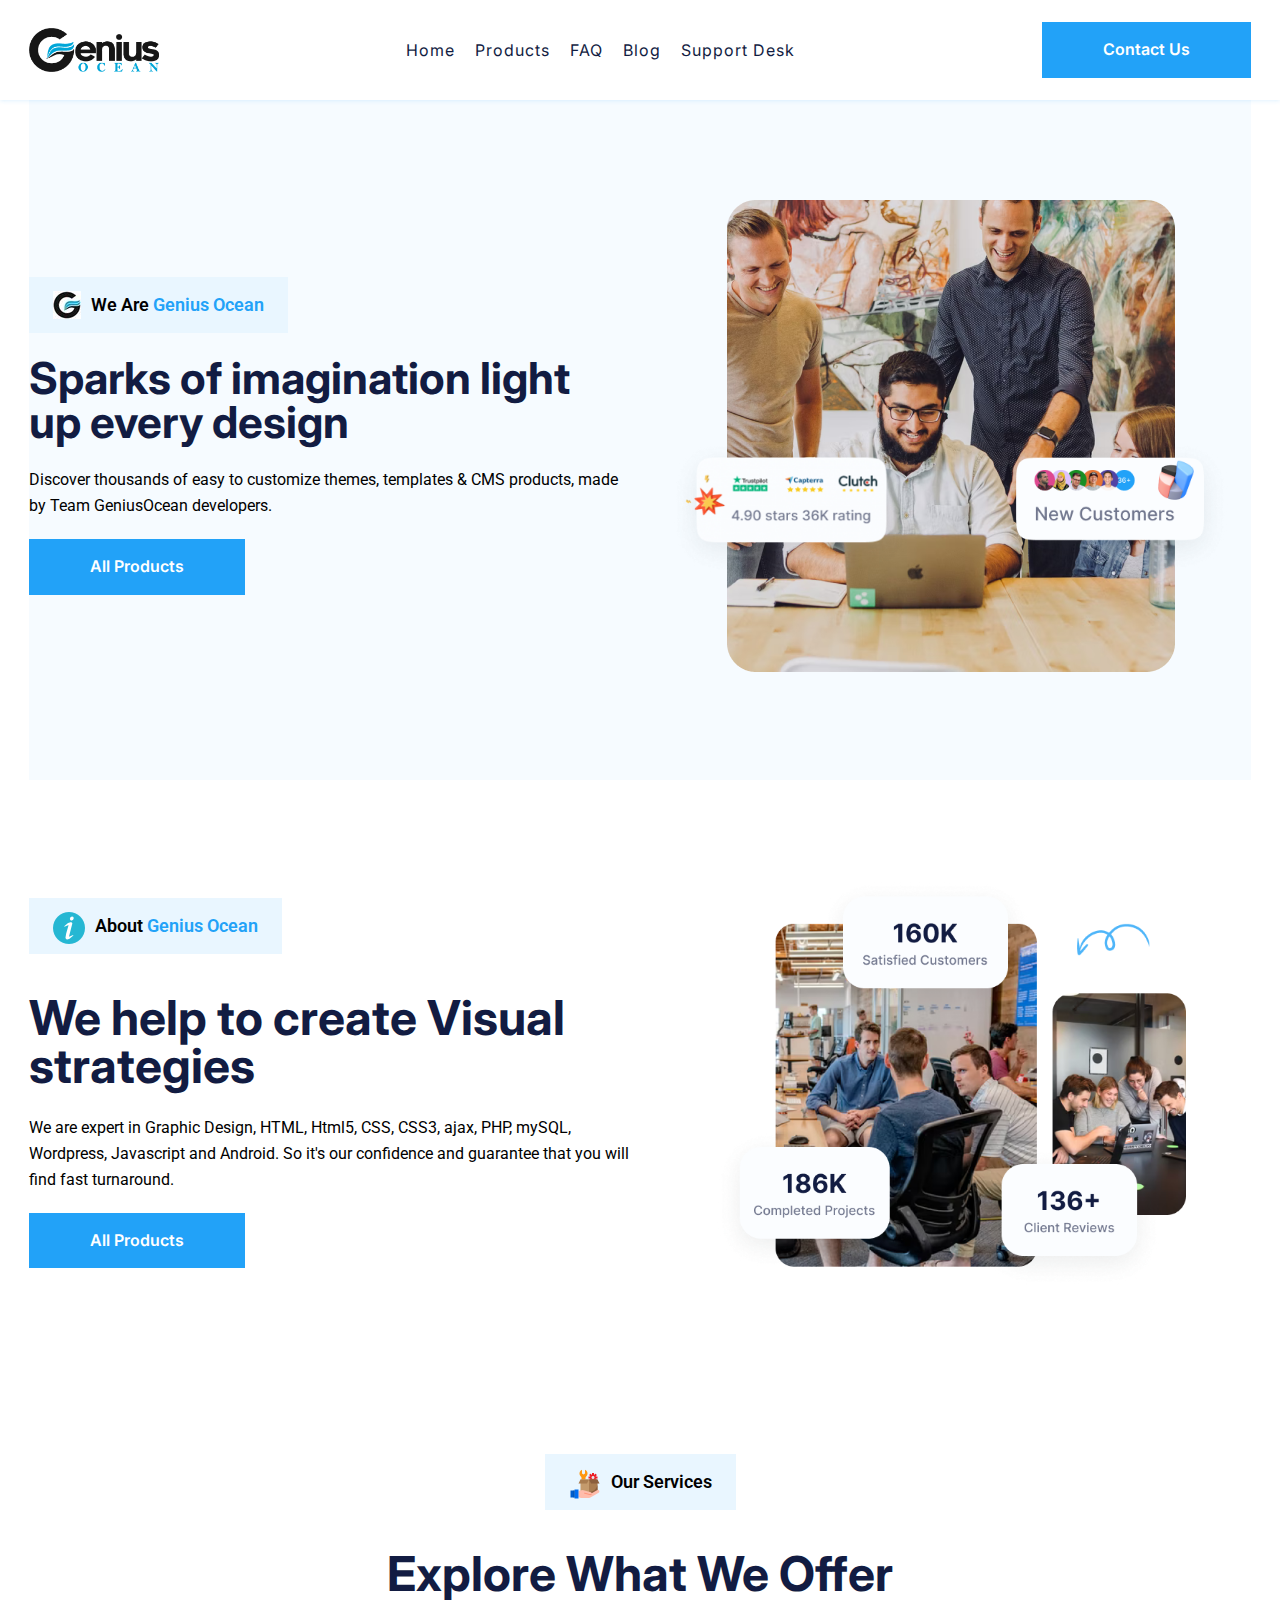
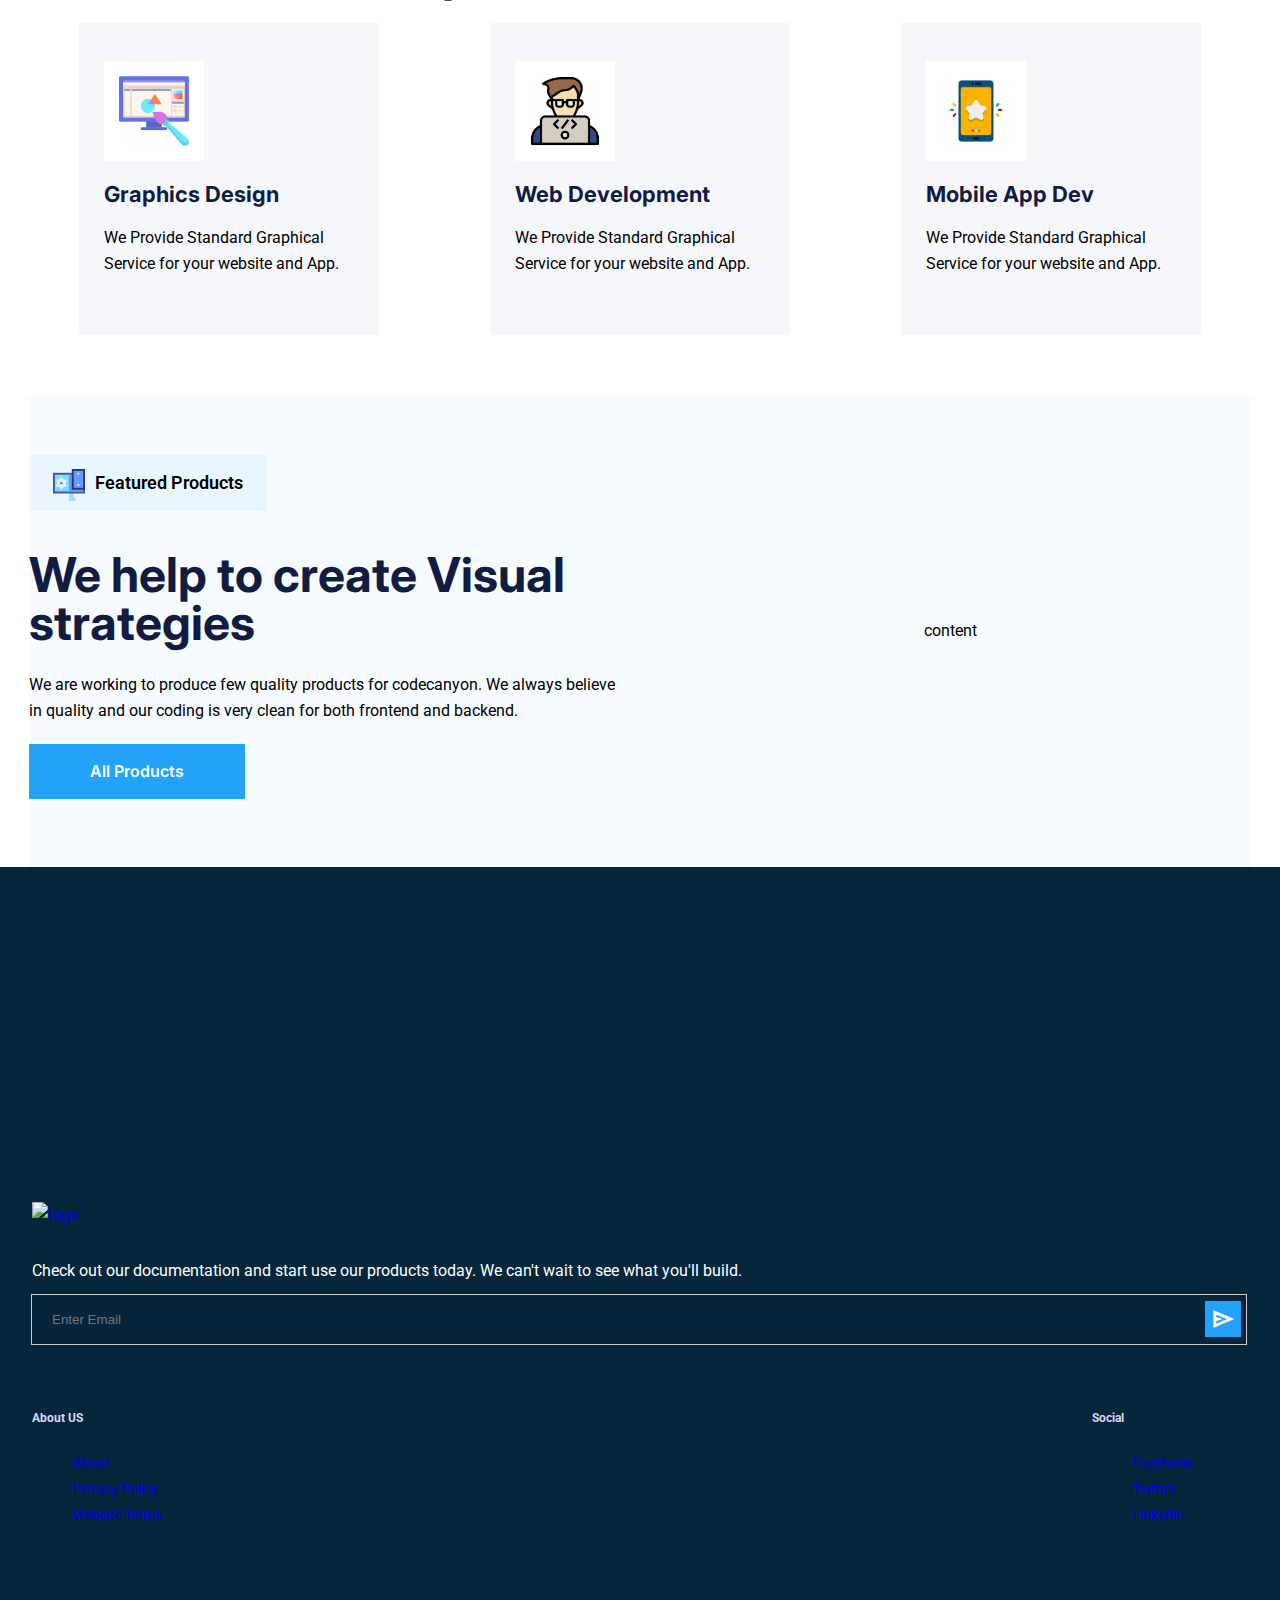
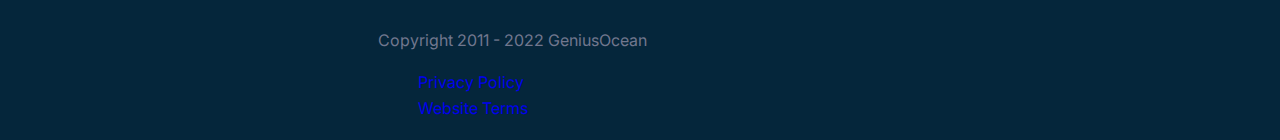
==== commit fbd112b4: "Make a footer demo" ====
--- a/index.html
+++ b/index.html
@@ -3,7 +3,7 @@
   <head>
     <meta charset="UTF-8" />
     <meta name="viewport" content="width=device-width, initial-scale=1.0" />
-    <title>Document</title>
+    <title>Genius Ocean- Home</title>
     <link rel="preconnect" href="https://fonts.googleapis.com" />
     <link rel="preconnect" href="https://fonts.gstatic.com" crossorigin />
     <link
@@ -15,6 +15,11 @@
       href="https://fonts.googleapis.com/css2?family=Material+Symbols+Outlined:opsz,wght,FILL,GRAD@20..48,100..700,0..1,-50..200"
     />
     <link rel="stylesheet" href="css/index.css" />
+    <link
+      rel="shortcut icon"
+      href="https://geniusocean.com/assets/images/912908461661061581.jpg"
+      type="image/x-icon"
+    />
   </head>
   <body>
     <div class="overlay"></div>
@@ -225,7 +230,108 @@
         <div>content</div>
       </div>
     </div>
-
+    <footer>
+      <div class="footer-top position-relative">
+        <div class="wrapper">
+          <div class="footer-wrapper">
+            <div class="footer-links logo-area">
+              <div class="footer-logo">
+                <a href="https://geniusocean.com">
+                  <div class="logo">
+                    <img
+                      src="https://geniusocean.com/assets/frontend/images/logo/footer-logo.png"
+                      alt="logo"
+                    />
+                  </div>
+                </a>
+              </div>
+              <p>
+                Check out our documentation and start use our products today. We
+                can't wait to see what you'll build.
+              </p>
+              <form
+                class="input-group mt-3 footer-input-group"
+                action="https://geniusocean.com/subscriber/store"
+                method="POST"
+              >
+                <input
+                  type="hidden"
+                  name="_token"
+                  value="rGG3Flkji5sNuNdZuL2u2UkUpzQSK2iHqDrSX3NX"
+                />
+                <input
+                  type="text"
+                  name="email"
+                  class="form-control"
+                  placeholder="Enter Email"
+                  required=""
+                />
+                <button class="input-group-text">
+                  <span class="material-symbols-outlined"> send </span>
+                </button>
+              </form>
+            </div>
+            <div class="footer-links-1">
+              <h5 class="title">About US</h5>
+              <ul>
+                <li>
+                  <a href="https://geniusocean.com/pages/13-about">About</a>
+                </li>
+
+                <li>
+                  <a href="https://geniusocean.com/pages/18-privacy-policy"
+                    >Privacy Policy</a
+                  >
+                </li>
+
+                <li>
+                  <a href="https://geniusocean.com/pages/19-website-terms"
+                    >Website Terms</a
+                  >
+                </li>
+              </ul>
+            </div>
+
+            <div class="footer-links-1">
+              <h5 class="title">Social</h5>
+              <ul>
+                <li>
+                  <a href="https://www.facebook.com/GeniusOcean">Facebook</a>
+                </li>
+                <li>
+                  <a href="https://twitter.com/GeniusOcean">Twitter</a>
+                </li>
+                <li>
+                  <a href="https://bd.linkedin.com/company/geniusocean"
+                    >Linkedin</a
+                  >
+                </li>
+              </ul>
+            </div>
+          </div>
+        </div>
+      </div>
+      <div class="footer-bottom">
+        <div class="container">
+          <div class="footer-bottom-wrapper">
+            <div class="copyright">Copyright 2011 - 2022 GeniusOcean</div>
+            <ul>
+              <li>
+                <a href="https://geniusocean.com/pages/18-privacy-policy"
+                  >Privacy Policy</a
+                >
+              </li>
+
+              <li>
+                <a href="https://geniusocean.com/pages/19-website-terms"
+                  >Website Terms</a
+                >
+              </li>
+            </ul>
+          </div>
+        </div>
+      </div>
+    </footer>
     <script src="index.js"></script>
   </body>
 </html>
--- a/css/index.css
+++ b/css/index.css
@@ -230,7 +230,7 @@
   right: 30px;
   top: 20px;
 }
-nav ul {
+nav > ul {
   display: none;
 }
 .h-nav-btn {
@@ -414,3 +414,112 @@
     grid-template-columns: 1fr 1fr 1fr;
   }
 }
+
+footer {
+  color: #71778e;
+  background-color: var(--bg-testimonial);
+  border-color: var(--bg-testimonial);
+  padding-top: 242.308px;
+  border-style: solid;
+  font-family: "Inter", sans-serif;
+}
+
+.footer-top {
+  font-family: "Roboto", sans-serif;
+  padding: 90px 0 45px;
+  border-color: rgba(var(--base-rgb), 0.1);
+  position: relative;
+}
+.container {
+  background-color: var(--bg-testimonial);
+  padding-right: 0.75rem;
+  padding-left: 0.75rem;
+  margin-right: auto;
+  margin-left: auto;
+  max-width: 540px;
+  box-sizing: border-box;
+  width: 100%;
+  border-radius: 0;
+
+  border-color: rgba(91, 87, 186, 0.1);
+}
+.footer-wrapper {
+  background-color: var(--bg-testimonial);
+  box-sizing: border-box;
+  border-radius: 0;
+  color: var(--light-clr);
+  display: flex;
+  flex-wrap: wrap;
+  justify-content: space-between;
+  margin: 0 -12px;
+
+  border-color: rgba(91, 87, 186, 0.1);
+}
+
+.footer-links.logo-area {
+  padding: 0 12px 40px;
+  width: 100%;
+  color: var(--bg-header);
+  max-width: 100%;
+}
+
+.footer-logo {
+  max-width: 120px;
+  margin-bottom: 30px;
+}
+form {
+  font-family: "Roboto", sans-serif;
+  font-size: 14px;
+  font-weight: 400;
+  line-height: 26px;
+  color: #fff;
+  display: flex;
+  flex-wrap: wrap;
+  align-items: stretch;
+  width: 100%;
+  margin-top: 1rem;
+  box-sizing: border-box;
+  position: relative;
+}
+input {
+  height: 51px;
+  padding: 0 60px 0 20px;
+  border: 1px solid #ccc;
+  background-color: rgba(18, 28, 66, 0.1);
+  color: #fff;
+  margin-left: -1px;
+  width: 100%;
+}
+button.input-group-text {
+  position: absolute;
+  top: 7px;
+  right: 7px;
+  z-index: 9;
+  display: flex;
+  justify-content: center;
+  align-items: center;
+  width: 36px;
+  height: 36px;
+  padding: 0.375rem 0.75rem;
+  font-size: 1rem;
+  font-weight: 400;
+  line-height: 1.5;
+  text-align: center;
+  white-space: nowrap;
+  cursor: pointer;
+  background-color: #22a2f8;
+  color: #fff;
+  border: none;
+}
+
+.footer-links-1 {
+  font-family: "Roboto", sans-serif;
+  font-size: 14px;
+  font-weight: 400;
+  line-height: 26px;
+  color: #ded6ff;
+  padding: 0 12px 40px;
+  width: 100%;
+  max-width: 180px;
+  box-sizing: border-box;
+}
